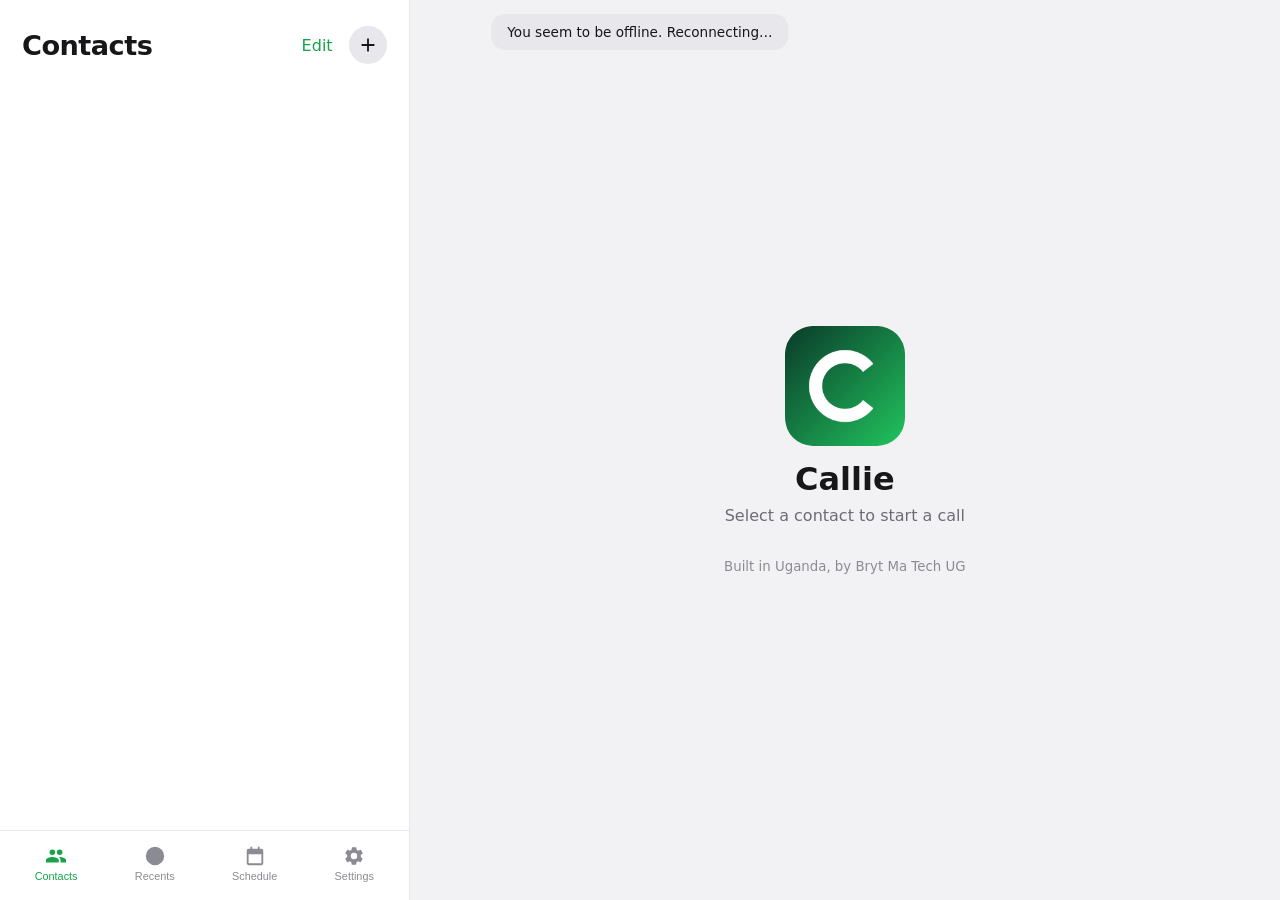
==== client/pwa/index.html @ 49b2c51b "Callie v24" ====
<!doctype html>
<html lang="en">
<head>
<meta charset="utf-8">
<meta name="viewport" content="width=device-width, initial-scale=1, viewport-fit=cover">
<meta name="theme-color" content="#141417">
<script>try{document.documentElement.dataset.theme=localStorage.getItem("theme")||"auto"}catch(e){}</script>
<link rel="manifest" href="manifest.json">
<link rel="icon" href="icons/icon-192.png">
<link rel="apple-touch-icon" href="icons/apple-touch-icon.png">
<meta name="apple-mobile-web-app-capable" content="yes">
<meta name="mobile-web-app-capable" content="yes">
<meta name="apple-mobile-web-app-status-bar-style" content="black-translucent">
<link rel="stylesheet" href="style.css?v=24">
<title>Callie</title>
</head>
<body data-v="contacts">
<div class="app">
  <section class="screen" id="contacts"><div class="head"><h1>Contacts</h1><div><button class="t" data-act="edit">Edit</button><button class="ib" data-act="add-c" id="addc"></button></div></div><div class="body" id="list"></div></section>
  <section class="screen" id="recents"><div class="head"><h1>Recents</h1></div><div class="body" id="rec"></div></section>
  <section class="screen" id="schedule"><div class="head"><h1>Schedule</h1><div><button class="t" data-act="edit">Edit</button><button class="ib" data-act="add-s" id="adds"></button></div></div><div class="body" id="sch"></div></section>
  <section class="screen" id="settings"><div class="head"><h1>Settings</h1></div><div class="body">
    <div class="row"><span>Notifications</span><div class="tog" id="notify" data-act="notify"></div></div>
    <div class="row"><span>Ringtone</span><select id="ring"></select></div>
    <p class="hint">Ringtones play inside the app. "Phone default" uses your phone's own notification sound and vibration.</p>
    <div class="row"><span>Theme</span><div class="themes" id="themes"></div></div>
    <div class="row"><span>Microphone</span><select id="mic"></select></div>
    <div class="meter"><i id="meter"></i></div>
    <div class="row"><span>Remember conversations</span><div class="tog" id="memtog" data-act="memory"></div></div>
    <div class="row" data-act="clear-memory"><span>Clear memories</span><span class="end">›</span></div>
    <p class="hint">When on, Callie keeps short notes of your calls on this computer so you can pick up where you left off.</p>
    <details class="info"><summary>About Callie</summary><div class="txt">
      <p>Callie lets you talk with friendly AI companions by voice, as simply as making a phone call. Pick a contact, hear it ring, and have a real conversation: practise a language, think out loud, get some company, or just chat.</p>
      <p>Every contact has its own name, voice and language. Callie always makes clear that you are talking to an AI. It can make mistakes, and it is not a substitute for professional, medical or emergency help.</p>
    </div></details>
    <details class="info"><summary>FAQ</summary><div class="txt">
      <details class="faq"><summary>Is Callie a real person?</summary><p>No. Callie and every contact are AI voice companions. You hear this at the start of each call, and an "AI" badge stays on the call screen. They do not have real feelings or lives, and they can be wrong, so please double-check anything important such as health, legal or money matters.</p></details>
      <details class="faq"><summary>Does Callie record or keep my calls?</summary><p>Callie does not save recordings of your voice. Your speech is processed only to understand you and to reply. By default Callie does not remember earlier calls. If you switch on "Remember conversations" in Settings, it keeps short written notes for each contact so you can continue where you left off, and you can switch that off or tap "Clear memories" at any time.</p></details>
      <details class="faq"><summary>Why can't Callie hear me?</summary><p>First check that your microphone is not muted: look at your device's mute key or switch, and at the Mute button on the call screen. Then make sure you allowed microphone access when your browser asked. In Settings > Microphone you can pick a different microphone and watch the bar move while you speak. Headphones also help, because they stop the voice from echoing back into the microphone.</p></details>
      <details class="faq"><summary>Can I choose a different voice, language or look?</summary><p>Yes. Tap + in Contacts to create a contact and choose a voice (such as female, male, girl, boy, old lady or old man) and a language: English, Kiswahili, Français, Español, Arabic, Chinese, Hindi or Portuguese. In Settings you can also change the theme and the ringtone. Voice quality can differ between languages and devices.</p></details>
      <details class="faq"><summary>How do scheduled calls work?</summary><p>Open Schedule, tap +, choose a contact and a time. Every day at that time Callie rings you, just like an incoming call, and you tap Accept to talk. For now this works while Callie is open on your device and the sound is on. Calls that ring when the app is closed are planned for a later update.</p></details>
    </div></details>
    <div class="row" data-act="support"><span>Support</span><span class="end">›</span></div>
    <div class="built" id="built">Built in Uganda, by Bryt Ma Tech UG</div></div></section>
  <div id="idle"><img src="icons/icon-192.png" alt=""><h2>Callie</h2><p>Select a contact to start a call</p><small>Built in Uganda, by Bryt Ma Tech UG</small></div>
  <div id="call"><div class="cinfo"><h2 id="cname"></h2><div id="csub"></div></div><div class="stage"><div class="av" id="cav"></div></div><p id="err"></p><div class="ctl" id="ctl"></div></div>
  <nav class="tabs" id="tabs"></nav>
  <div class="sheet" id="sheet-c"><h3>New contact</h3><input id="nm" placeholder="Name" maxlength="16" autocomplete="off">
    <select id="lang"></select>
    <div class="chips" id="chips"></div>
    <button class="go" data-act="create-c">Create</button></div>
  <div class="sheet" id="sheet-s"><h3>New schedule</h3><select id="sc"></select><input id="tm" type="time" value="07:00">
    <button class="go" data-act="create-s">Add</button></div>
  <div class="sheet" id="sheet-support"><h3>Support</h3>
    <p class="hint2">Write to us and we'll help. Please mention your reference so we can find your case quickly.</p>
    <div id="mails"></div>
    <p class="hint2">Your reference: <b id="ref"></b></p>
    <button class="go" data-act="close-sheet">Done</button></div>
  <div id="toast"></div>
</div>
<script src="app.js?v=24"></script>
</body>
</html>
---- client/pwa/style.css ----
:root{color-scheme:dark;box-sizing:border-box;--page:#0b0b0d;--bg:#141417;--card:#1d1d22;--card2:#26262b;--line:#33333a;--ink:#f4f4f5;--mute:#8b8b93;--mute2:#6c6c75;--tab:#7a7a84;--accent:#22c55e;--on-accent:#04210f;--call-a:#0a3b2a;--call-b:#0f7a48;--call-c:#22c55e}
html[data-theme=daylight]{color-scheme:light;--page:#e6e6ea;--bg:#fff;--card:#f2f2f5;--card2:#e7e7ec;--line:#d5d5dc;--ink:#17171a;--mute:#6c6c75;--mute2:#8b8b93;--tab:#8b8b93;--accent:#16a34a;--on-accent:#fff}
html[data-theme=ocean]{--page:#070d18;--bg:#0d1626;--card:#15233a;--card2:#1c2f4d;--line:#27406a;--ink:#eaf2ff;--mute:#8aa0c4;--mute2:#6f86ab;--tab:#6f86ab;--accent:#3b82f6;--on-accent:#fff;--call-a:#0b2447;--call-b:#1d4ed8;--call-c:#3b82f6}
html[data-theme=sunset]{--page:#140a08;--bg:#1c100d;--card:#2a1a15;--card2:#36231c;--line:#4a3027;--ink:#fff1e8;--mute:#c0a090;--mute2:#9d8070;--tab:#9d8070;--accent:#f97316;--on-accent:#2a1205;--call-a:#4a1d0a;--call-b:#c2410c;--call-c:#fb923c}
html[data-theme=royal]{--page:#0e0a18;--bg:#150f24;--card:#211735;--card2:#2c1f47;--line:#3d2c63;--ink:#f3edff;--mute:#a99cc8;--mute2:#8a7cae;--tab:#8a7cae;--accent:#a855f7;--on-accent:#fff;--call-a:#2e1065;--call-b:#6d28d9;--call-c:#a855f7}
@media (prefers-color-scheme:light){html[data-theme=auto]{color-scheme:light;--page:#e6e6ea;--bg:#fff;--card:#f2f2f5;--card2:#e7e7ec;--line:#d5d5dc;--ink:#17171a;--mute:#6c6c75;--mute2:#8b8b93;--tab:#8b8b93;--accent:#16a34a;--on-accent:#fff}}
*{box-sizing:border-box}
html,body{height:100%;margin:0}
body{background:var(--page);color:var(--ink);font-family:system-ui,-apple-system,Segoe UI,sans-serif}
svg{width:22px;height:22px;fill:currentColor}
.app{width:100%;max-width:460px;height:100vh;height:100dvh;margin:0 auto;background:var(--bg);position:relative;overflow:hidden;display:flex;flex-direction:column}
.screen{display:none;flex:1;min-height:0;flex-direction:column}
body[data-v=contacts] #contacts,body[data-v=recents] #recents,body[data-v=schedule] #schedule,body[data-v=settings] #settings{display:flex}
.head{display:flex;justify-content:space-between;align-items:center;padding:calc(env(safe-area-inset-top,0px) + 26px) 22px 10px}
.head h1{margin:0;font-size:1.7rem;letter-spacing:-.02em}.head div{display:flex;gap:10px;align-items:center}
.ib{width:38px;height:38px;border-radius:50%;border:0;background:var(--card2);color:var(--ink);display:grid;place-items:center;cursor:pointer}
.t{border:0;background:none;color:var(--accent);font:inherit;cursor:pointer}
.body{flex:1;overflow:auto;padding:4px 14px 12px}
.row{display:flex;align-items:center;gap:14px;padding:11px 8px;border-radius:16px;cursor:pointer}
.row:hover{background:var(--card)}
.av{border-radius:50%;display:grid;place-items:center;font-weight:700;color:#fff;flex:none}
.row b{display:block;font-weight:600}.row small{color:var(--mute);font-size:.78rem}.row .end{margin-left:auto;color:var(--mute);font-size:.8rem}
.tog{margin-left:auto;width:42px;height:24px;border-radius:12px;background:var(--line);position:relative;cursor:pointer;flex:none}
.tog:after{content:"";position:absolute;left:3px;top:3px;width:18px;height:18px;border-radius:50%;background:#fff;transition:.15s}
.tog.on{background:var(--accent)}.tog.on:after{left:21px}
.x{display:none;margin-left:auto;border:0;background:var(--line);color:var(--ink);width:28px;height:28px;border-radius:50%;cursor:pointer}
body[data-edit="1"] .x{display:block}body[data-edit="1"] .row .tog{margin-left:0}
.tabs{display:flex;justify-content:space-around;padding:10px 6px calc(env(safe-area-inset-bottom,0px) + 14px);border-top:1px solid var(--card2)}
.tab{display:flex;flex-direction:column;align-items:center;gap:3px;border:0;background:none;color:var(--tab);font-size:.68rem;cursor:pointer;padding:4px 10px}
body[data-v=contacts] [data-tab=contacts],body[data-v=recents] [data-tab=recents],body[data-v=schedule] [data-tab=schedule],body[data-v=settings] [data-tab=settings]{color:var(--accent)}
body:is([data-v=calling],[data-v=live],[data-v=incoming]) .tabs{display:none}
.built{text-align:center;color:var(--mute2);font-size:.75rem;padding:22px 0}
#call{display:none;position:absolute;inset:0;z-index:4;flex-direction:column;align-items:center;justify-content:space-between;text-align:center;color:#fff;padding:90px 24px calc(env(safe-area-inset-bottom,0px) + 50px);background:linear-gradient(180deg,var(--call-a) 0%,var(--call-b) 55%,var(--call-c) 130%)}
body:is([data-v=calling],[data-v=live],[data-v=incoming]) #call{display:flex}
.stage{position:relative;width:180px;height:180px;display:grid;place-items:center}
.stage .av{width:120px;height:120px;font-size:2.8rem;position:relative;z-index:1;box-shadow:0 0 0 calc(6px + var(--lvl,0) * 16px) rgba(255,255,255,.18);transition:box-shadow .08s}
.stage:before,.stage:after{content:"";position:absolute;inset:0;border-radius:50%;border:2px solid rgba(255,255,255,.7);opacity:0}
body:is([data-v=calling],[data-v=incoming]) .stage .av{animation:pulse 1.2s ease-in-out infinite}
body[data-v=live] .stage:before,body[data-v=live] .stage:after{animation:ripple 2s infinite}body[data-v=live] .stage:after{animation-delay:1s}
body[data-v=live] .stage.talk .av{animation:pulse .9s ease-in-out infinite}
@keyframes ripple{0%{transform:scale(.7);opacity:.8}100%{transform:scale(1.2);opacity:0}}@keyframes pulse{50%{transform:scale(1.06)}}
#call h2{margin:0;font-size:2rem;font-weight:600;letter-spacing:-.02em}
#csub{margin-top:4px;color:rgba(255,255,255,.78);font-variant-numeric:tabular-nums;min-height:1.4em}
#err{color:#ffd0d0;font-size:.82rem;min-height:1.2em;max-width:300px;margin:0}
.ctl{display:flex;gap:22px}
.rb{width:64px;height:64px;border-radius:50%;border:0;cursor:pointer;color:#fff;display:grid;place-items:center;background:rgba(255,255,255,.18)}
.rb.g{background:#fff;color:var(--call-b)}.rb.on{background:#fff;color:var(--call-b)}.rb.r{background:#ef4444}.rb.r svg{transform:rotate(135deg)}
.sheet{position:absolute;inset:auto 0 0 0;background:var(--card);border-radius:26px 26px 0 0;padding:20px 20px calc(env(safe-area-inset-bottom,0px) + 26px);transform:translateY(105%);transition:.25s;z-index:6}
.sheet.open{transform:none}.sheet h3{margin:0 0 14px}
.sheet input,.sheet select{width:100%;padding:13px 14px;border-radius:14px;border:1px solid var(--line);background:var(--bg);color:var(--ink);font:inherit;margin-bottom:14px}
.chips{display:flex;flex-wrap:wrap;gap:8px;margin-bottom:14px}
.chip{flex:1 1 28%;padding:10px 6px;border-radius:14px;border:1px solid var(--line);background:none;color:var(--mute);cursor:pointer;font:inherit}
.chip.on{border-color:var(--accent);color:var(--ink);background:color-mix(in srgb,var(--accent) 16%,transparent)}
.go{width:100%;padding:13px;border:0;border-radius:14px;background:var(--accent);color:var(--on-accent);font:inherit;font-weight:700;cursor:pointer}
#toast{position:absolute;top:14px;left:50%;transform:translate(-50%,-90px);background:var(--card2);color:var(--ink);padding:10px 16px;border-radius:14px;font-size:.85rem;transition:.25s;z-index:9;max-width:90%}
#toast.on{transform:translate(-50%,0)}
.ai{font-size:.6rem;border:1px solid rgba(255,255,255,.65);border-radius:6px;padding:1px 5px;margin-left:8px;vertical-align:middle;letter-spacing:.06em}
.meter{height:6px;background:var(--card2);border-radius:3px;margin:0 8px 14px;overflow:hidden}.meter i{display:block;height:100%;width:0;background:var(--accent);transition:width .06s}
.row select{margin-left:auto;max-width:210px;background:var(--card);color:var(--ink);border:1px solid var(--line);border-radius:10px;padding:8px;font:inherit;font-size:.85rem}
.themes{margin-left:auto;display:flex;gap:8px}
.sw{width:30px;height:30px;border-radius:50%;border:2px solid var(--line);padding:0;cursor:pointer}.sw.on{border-color:var(--ink);box-shadow:0 0 0 2px var(--accent)}
body{overscroll-behavior:none;-webkit-tap-highlight-color:transparent}button{touch-action:manipulation}.sheet input,.sheet select{font-size:16px}
.hint{color:var(--mute2);font-size:.75rem;padding:0 8px;margin:4px 0 0}
#idle{display:none}
.sup{display:flex;align-items:center;gap:14px;padding:11px 8px;border-radius:16px;color:var(--ink);text-decoration:none;font-size:.92rem}.sup:hover{background:var(--card)}
@media (min-width:820px){
  .app{max-width:none;display:grid;grid-template-columns:clamp(340px,32vw,440px) 1fr;grid-template-rows:minmax(0,1fr) auto}
  .screen{grid-column:1;grid-row:1;border-right:1px solid var(--card2)}
  body[data-tab=contacts] #contacts,body[data-tab=recents] #recents,body[data-tab=schedule] #schedule,body[data-tab=settings] #settings{display:flex}
  body[data-tab=contacts] [data-tab=contacts],body[data-tab=recents] [data-tab=recents],body[data-tab=schedule] [data-tab=schedule],body[data-tab=settings] [data-tab=settings]{color:var(--accent)}
  .tabs{grid-column:1;grid-row:2;display:flex !important;border-right:1px solid var(--card2)}
  #idle{display:flex;grid-column:2;grid-row:1 / span 2;flex-direction:column;align-items:center;justify-content:center;gap:8px;text-align:center;color:var(--mute);background:var(--card)}
  #idle img{width:120px;height:120px;border-radius:28px;margin-bottom:6px}#idle h2{margin:0;color:var(--ink);font-size:2rem}#idle p{margin:0}#idle small{margin-top:26px;color:var(--mute2)}
  body:is([data-v=calling],[data-v=live],[data-v=incoming]) #idle{display:none}
  #call{position:relative;inset:auto;grid-column:2;grid-row:1 / span 2;z-index:auto}
  .sheet{inset:auto auto 0 0;width:clamp(340px,32vw,440px)}
}
/* call screen like a real phone call: name and status on top, big avatar, labelled buttons at the bottom */
#call{padding:calc(env(safe-area-inset-top,0px) + 64px) 24px calc(env(safe-area-inset-bottom,0px) + 48px);background:radial-gradient(120% 70% at 50% 38%,rgba(255,255,255,.14),transparent 60%),linear-gradient(180deg,var(--call-a) 0%,var(--call-b) 55%,var(--call-c) 130%)}
.cinfo{text-align:center}#call h2{font-size:2.2rem}
.stage{width:230px;height:230px}.stage .av{width:156px;height:156px;font-size:3.6rem}
.ctl{align-items:flex-start;gap:30px}
.cb{display:flex;flex-direction:column;align-items:center;gap:9px}.cb span{font-size:.8rem;color:rgba(255,255,255,.88)}
.rb{width:70px;height:70px}
body[data-v=incoming] .ctl{width:min(300px,100%);justify-content:space-between}
/* help section */
details.info>summary,.faq>summary{list-style:none;cursor:pointer;display:flex;justify-content:space-between;align-items:center;gap:12px;padding:11px 8px;border-radius:16px}
details.info>summary:hover{background:var(--card)}
details>summary::-webkit-details-marker{display:none}
details.info>summary:after,.faq>summary:after{content:"›";color:var(--mute);transition:transform .15s}
details[open]>summary:after{transform:rotate(90deg)}
.txt{padding:0 8px 10px;color:var(--mute);font-size:.88rem;line-height:1.55}.txt p{margin:0 0 10px}
.faq{border-top:1px solid var(--card2)}.faq>summary{color:var(--ink);font-size:.92rem;padding:12px 0}.faq p{margin:0 0 12px}
.hint2{color:var(--mute);font-size:.85rem;margin:0 0 12px}
.mail{display:flex;align-items:center;gap:8px;padding:10px 0;border-top:1px solid var(--card2)}
.mail span{flex:1;min-width:0;overflow-wrap:anywhere;font-size:.92rem}
.mini{border:1px solid var(--line);background:none;color:var(--ink);border-radius:10px;padding:7px 12px;font:inherit;font-size:.82rem;cursor:pointer}
.mini.pri{background:var(--accent);border-color:var(--accent);color:var(--on-accent);font-weight:600}
#sheet-support{max-height:80%;overflow:auto}#sheet-support .go{margin-top:8px}
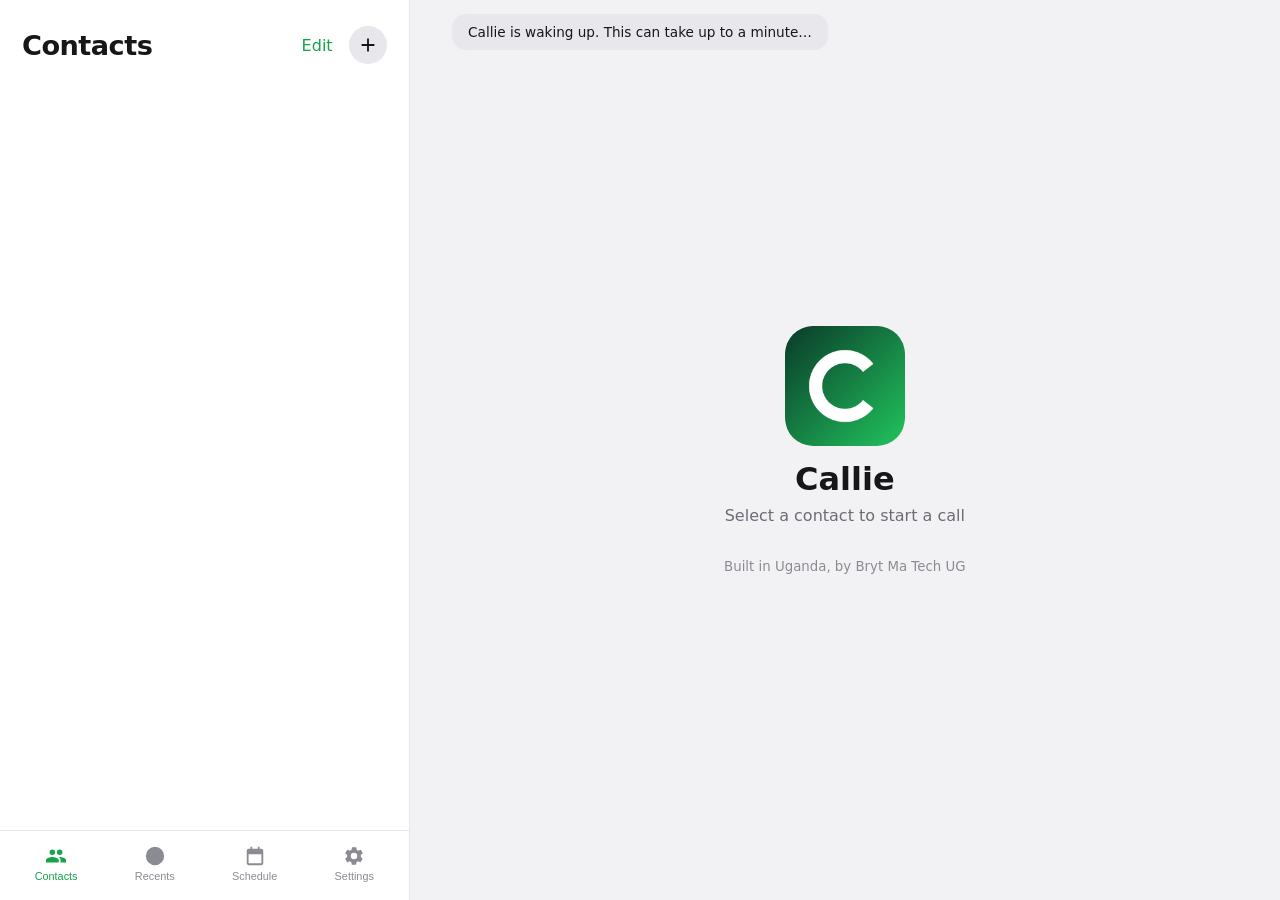
==== commit 9a94ca04: "Callie v40: Luganda through Sunbird, saved greeting, clean-up" ====
--- a/client/pwa/index.html
+++ b/client/pwa/index.html
@@ -11,7 +11,7 @@
 <meta name="apple-mobile-web-app-capable" content="yes">
 <meta name="mobile-web-app-capable" content="yes">
 <meta name="apple-mobile-web-app-status-bar-style" content="black-translucent">
-<link rel="stylesheet" href="style.css?v=24">
+<link rel="stylesheet" href="style.css?v=29">
 <title>Callie</title>
 </head>
 <body data-v="contacts">
@@ -24,8 +24,14 @@
     <div class="row"><span>Ringtone</span><select id="ring"></select></div>
     <p class="hint">Ringtones play inside the app. "Phone default" uses your phone's own notification sound and vibration.</p>
     <div class="row"><span>Theme</span><div class="themes" id="themes"></div></div>
-    <div class="row"><span>Microphone</span><select id="mic"></select></div>
-    <div class="meter"><i id="meter"></i></div>
+    <details class="info" id="micbox"><summary>Microphone</summary><div class="txt">
+      <p class="hint2" id="micstate"></p>
+      <button class="mini pri" data-act="micallow" id="micallow">Allow microphone</button>
+      <select id="mic"></select>
+      <div class="meter"><i id="meter"></i></div>
+      <button class="mini pri" data-act="mictest" id="mictest">Test microphone</button>
+      <p class="hint2">Press Test, then speak: the bar moves when your microphone works. It listens only while the test is running.</p>
+    </div></details>
     <div class="row"><span>Remember conversations</span><div class="tog" id="memtog" data-act="memory"></div></div>
     <div class="row" data-act="clear-memory"><span>Clear memories</span><span class="end">›</span></div>
     <p class="hint">When on, Callie keeps short notes of your calls on this computer so you can pick up where you left off.</p>
@@ -36,11 +42,15 @@
     <details class="info"><summary>FAQ</summary><div class="txt">
       <details class="faq"><summary>Is Callie a real person?</summary><p>No. Callie and every contact are AI voice companions. You hear this at the start of each call, and an "AI" badge stays on the call screen. They do not have real feelings or lives, and they can be wrong, so please double-check anything important such as health, legal or money matters.</p></details>
       <details class="faq"><summary>Does Callie record or keep my calls?</summary><p>Callie does not save recordings of your voice. Your speech is processed only to understand you and to reply. By default Callie does not remember earlier calls. If you switch on "Remember conversations" in Settings, it keeps short written notes for each contact so you can continue where you left off, and you can switch that off or tap "Clear memories" at any time.</p></details>
-      <details class="faq"><summary>Why can't Callie hear me?</summary><p>First check that your microphone is not muted: look at your device's mute key or switch, and at the Mute button on the call screen. Then make sure you allowed microphone access when your browser asked. In Settings > Microphone you can pick a different microphone and watch the bar move while you speak. Headphones also help, because they stop the voice from echoing back into the microphone.</p></details>
-      <details class="faq"><summary>Can I choose a different voice, language or look?</summary><p>Yes. Tap + in Contacts to create a contact and choose a voice (such as female, male, girl, boy, old lady or old man) and a language: English, Kiswahili, Français, Español, Arabic, Chinese, Hindi or Portuguese. In Settings you can also change the theme and the ringtone. Voice quality can differ between languages and devices.</p></details>
+      <details class="faq"><summary>Why can't Callie hear me?</summary><p>First check that your microphone is not muted: look at your device's mute key or switch, and at the Mute button on the call screen. Then make sure Callie is allowed to use the microphone: in Settings > Microphone press Allow microphone, or open your browser's site settings for this address and allow it. On a phone, also close other apps that may be using the microphone. In Settings > Microphone you can pick a different microphone, press Test and watch the bar move while you speak. Headphones also help, because they stop the voice from echoing back into the microphone.</p></details>
+      <details class="faq"><summary>Can I choose a different voice, language or look?</summary><p>Yes. Tap + in Contacts to create a contact and choose a voice (such as female, male, girl, boy, old lady or old man) and a language: English, Kiswahili, Luganda, Français, Español, Deutsch, Arabic, Chinese, Hindi or Portuguese. In Settings you can also change the theme and the ringtone. Voice quality can differ between languages and devices.</p></details>
       <details class="faq"><summary>How do scheduled calls work?</summary><p>Open Schedule, tap +, choose a contact and a time. Every day at that time Callie rings you, just like an incoming call, and you tap Accept to talk. For now this works while Callie is open on your device and the sound is on. Calls that ring when the app is closed are planned for a later update.</p></details>
     </div></details>
     <div class="row" data-act="support"><span>Support</span><span class="end">›</span></div>
+    <div id="account" hidden>
+      <div class="row" data-act="signout"><span>Sign out</span><span class="end">›</span></div>
+      <div class="row" data-act="delete-me"><span>Delete my data</span><span class="end">›</span></div>
+    </div>
     <div class="built" id="built">Built in Uganda, by Bryt Ma Tech UG</div></div></section>
   <div id="idle"><img src="icons/icon-192.png" alt=""><h2>Callie</h2><p>Select a contact to start a call</p><small>Built in Uganda, by Bryt Ma Tech UG</small></div>
   <div id="call"><div class="cinfo"><h2 id="cname"></h2><div id="csub"></div></div><div class="stage"><div class="av" id="cav"></div></div><p id="err"></p><div class="ctl" id="ctl"></div></div>
@@ -58,6 +68,6 @@
     <button class="go" data-act="close-sheet">Done</button></div>
   <div id="toast"></div>
 </div>
-<script src="app.js?v=24"></script>
+<script src="app.js?v=29"></script>
 </body>
 </html>
--- a/client/pwa/style.css
+++ b/client/pwa/style.css
@@ -97,3 +97,4 @@
 .mini{border:1px solid var(--line);background:none;color:var(--ink);border-radius:10px;padding:7px 12px;font:inherit;font-size:.82rem;cursor:pointer}
 .mini.pri{background:var(--accent);border-color:var(--accent);color:var(--on-accent);font-weight:600}
 #sheet-support{max-height:80%;overflow:auto}#sheet-support .go{margin-top:8px}
+#micbox select{width:100%;margin-bottom:10px;background:var(--card);color:var(--ink);border:1px solid var(--line);border-radius:10px;padding:10px;font:inherit;font-size:.9rem}#micbox .meter{margin:0 0 10px}
